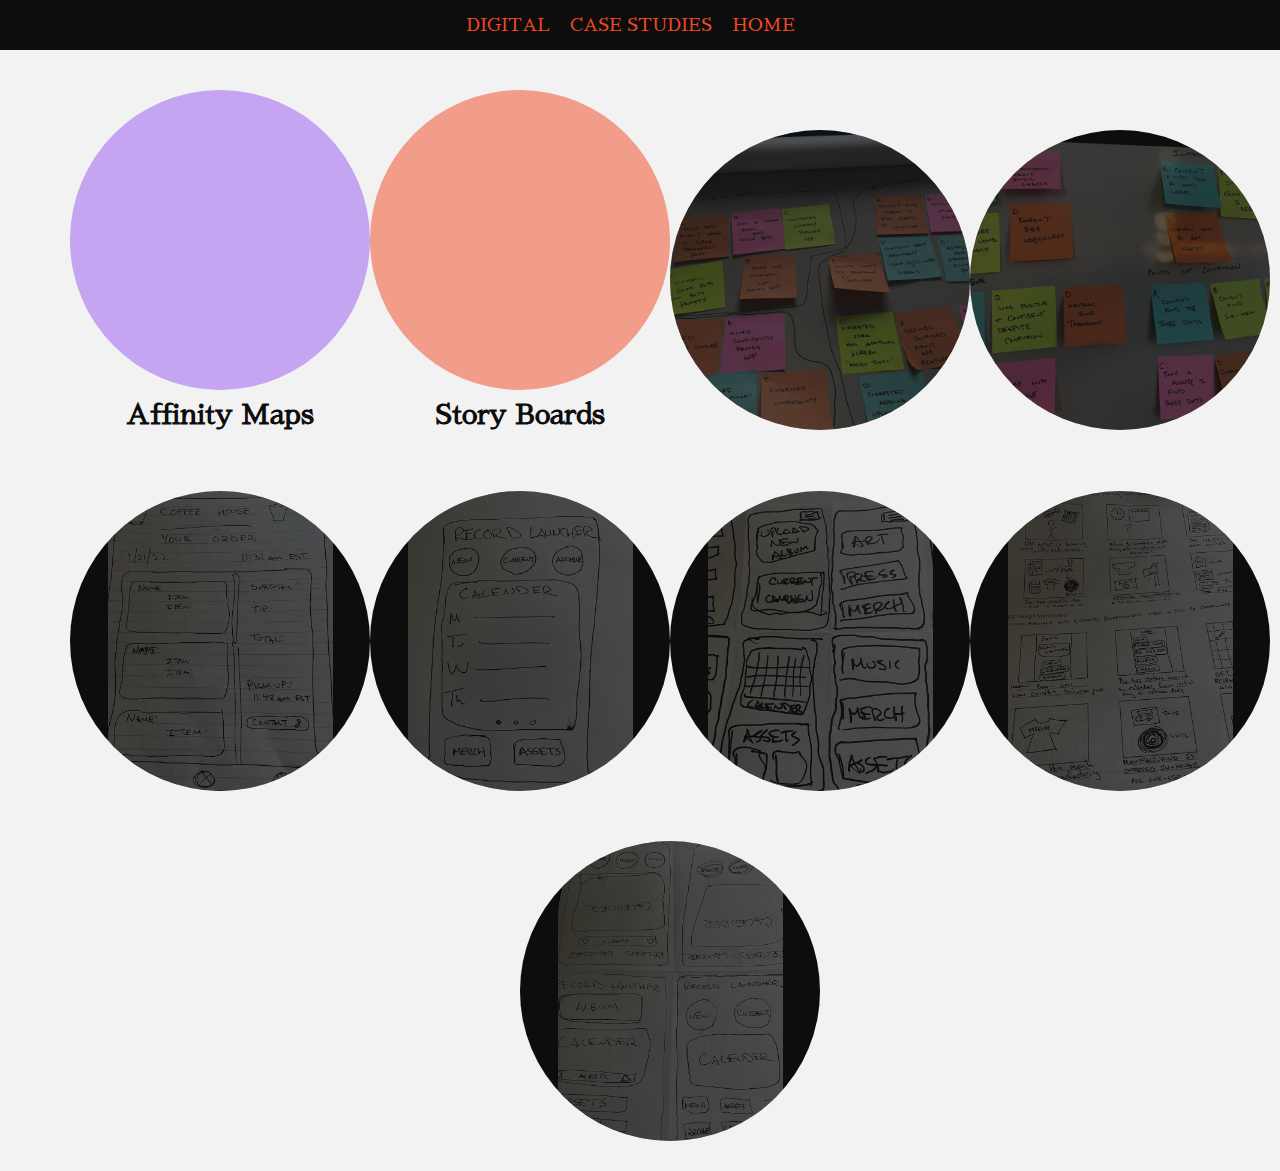
==== analog.html @ 4981e101 "added story board feature card" ====
<!DOCTYPE html>
<html lang="en">
  <head>
    <meta charset="UTF-8" />
    <meta name="viewport" content="width=device-width, initial-scale=1.0" />
    <meta http-equiv="X-UA-Compatible" content="ie=edge" />
    <title>Analog Lo-Fi Sketchbook</title>

    <!--external style links start-->
    <link rel="preconnect" href="https://fonts.googleapis.com">
<link rel="preconnect" href="https://fonts.gstatic.com" crossorigin>
<link href="https://fonts.googleapis.com/css2?family=BIZ+UDGothic:wght@400;700&family=Josefin+Sans:ital,wght@0,100;0,200;0,300;0,400;0,500;0,600;0,700;1,100;1,200;1,300;1,400;1,500;1,600;1,700&family=Lora:ital,wght@1,400;1,500;1,600;1,700&family=Sawarabi+Mincho&family=Varela&display=swap" rel="stylesheet">
    
<link rel="stylesheet" href="https://cdnjs.cloudflare.com/ajax/libs/font-awesome/6.1.1/css/all.min.css" integrity="sha512-KfkfwYDsLkIlwQp6LFnl8zNdLGxu9YAA1QvwINks4PhcElQSvqcyVLLD9aMhXd13uQjoXtEKNosOWaZqXgel0g==" crossorigin="anonymous" referrerpolicy="no-referrer" />
     <!--external style links end-->
    <link rel="stylesheet" href="./assets/css/analog.css" />
  </head>

  <body>

      <!--topbar start-->

  <div class="top">
    <div class="topLeft">
        <a href="https://github.com/EvMad" target="blank" rel="noopener noreferrer"><i class="topIcon fa-brands fa-github"></i></a>
    </div>

    <div class="topCenter">
        <ul class="topList">
            
            
            <li class="topListItem"><a href="digital.html">DIGITAL</a></li>
            <li class="topListItem"><a href="studies.html">CASE STUDIES</a></li>
            <li class="topListItem"><a href="index.html">HOME</a></li>
            
        </ul>
    </div>

    <div class="topRight">
        <a href="" class="topIcon">
            <i class="topIcon fa fa-bars" id="ham"></i>
          </a>
    </div>
</div>

    
</div>

<!--topbar end-->

    <div class="container">
        <div class="row">

            <!--feature start-->
            <div class="feature">
                <a href="" id="purple"></a>
                <div class="featureDesc">
                  <h2 class="featureTitle">Affinity Maps</h2>
                  <p class="featureText"></p>
                </div>
              </div>

              <div class="feature">
                <a href="" id="red"></a>
                <div class="featureDesc">
                  <h2 class="featureTitle">Story Boards</h2>
                  <p class="featureText"></p>
                </div>
              </div>
              <!--feature end-->

                 <!--card start-->
                 <div class="card">
                    <img src="./assets/images/IMG-8946.jpg" alt="Record Launcher Affinity Map">
                </div>
                 <!--card end-->

                  <!--card start-->
                  <div class="card">
                    <img src="./assets/images/IMG-8945.jpg" alt="Gmail Labels Affinity Map">
                </div>
                 <!--card end-->
            
               <!--card start-->
            <div class="card">
                <img src="./assets/images/CH_Home_lofi.jpg" alt="Coffee House sketch">
            </div>
             <!--card end-->
           
             <!--card start-->
            <div class="card">
                <img src="./assets/images/RL_home_lofi.jpg" alt="Record Launcher Sketch">
            </div>
             <!--card end-->
             <!--card start-->
            <div class="card">
                <img src="./assets/images/RL_iterations.jpg" alt="Record Launcher Sketch">
            </div>
             <!--card end-->
             <!--card start-->
            <div class="card">
                <img src="./assets/images/RL_story.jpg" alt="Record Launcher Sketch">
            </div>
             <!--card end-->
             <!--card start-->
            <div class="card">
                <img src="./assets/images/RL_crazy8s.jpg" alt="Record Launcher Sketch">
            </div>
             <!--card end-->
        </div>
    </div>


    <script src="./assets/js/hamburger.js"></script>
  </body>
  </html>
---- assets/css/analog.css ----
* {
    margin: 0;

}

:root {
    --dark: #0D0D0D;
    --green: #0DD97A;
    --blue: #1BCBF2;
    --purple: #9857F2;
    --red: #F24822;
    --pink: #F26B5E;
    --white: #F2F2F2;

}

body {
    
    background-color: var(--white);
}

.top {
    width: 100vw;
    height: 50px;
    color: var(--red);
    background-color: var(--dark);
    position: sticky;
    top: 0;
    display: flex;
    align-items: center;
    font-family: 'Sawarabi Mincho', serif;
    z-index: 999;
}

.topLeft,
.topRight {
    flex: 3;
    display: flex;
    align-items: center;
    justify-content: center;
}

.topCenter {
    flex: 6;
}

.topIcon {
    font-size: 20px;
    margin-right: 10px;
    color: var(--pink);
    cursor: pointer;
}

.topIcon:hover {
    color: var(--red);
}

.topList {
    display: flex;
    justify-content: center;
    margin: 0;
    padding: 0;
    list-style: none;
}


.topListItem {
    margin-right: 20px;
    font-size: 18px;
    font-weight: 300;
    cursor: pointer;
}

.topListItem > a {
    text-decoration: none;
    color: inherit;
}

.topListItem > a:hover {
    color: var(--pink);
}

.container {
    margin: 30px;
}

.row {
    width: 100vw;
    display: flex;
    flex-wrap: wrap;
    justify-content: center;
}

.card {
    
    width: 300px;
    height: 300px;
    background: var(--dark);
    margin-top: 50px;
    border-radius: 50%;
    overflow: hidden;
    display: flex;
    justify-content: center;
}

.card img{
    opacity: 0.3;
    position: relative;
    object-fit: contain;
    vertical-align: top;
    border-radius: 50px;
    transition: 0.6s;
    transition-property: opacity;
}

.card:hover img{
    opacity: 1;
}

.feature {
    font-weight: 400;
    margin-top: 10px;
    display: flex;
    flex-direction: column;
    align-items: center;
    justify-content: center;
}

.feature > a {
    /* max-height: calc(100vh - 50px);
    max-width: 60vw; */
    object-fit: cover;
    height: 300px;
    width: 300px;    
    opacity: 0.5;
    border-radius: 50%;
}

.feature > a:hover {
    opacity: 0.8;
}

#red {
    background-color: var(--red);
}

#purple {
    background-color: var(--purple);
}

#green {
    background-color: var(--green);
}

#blue {
    background-color: var(--blue);
}

.featureDesc {
    display: flex;
    flex-direction: column;
}

.featureTitle {
    text-align: center;
    margin: 10px;
    font-family: 'Sawarabi Mincho', serif;
    font-size: 28px;
    color: var(--dark);
}
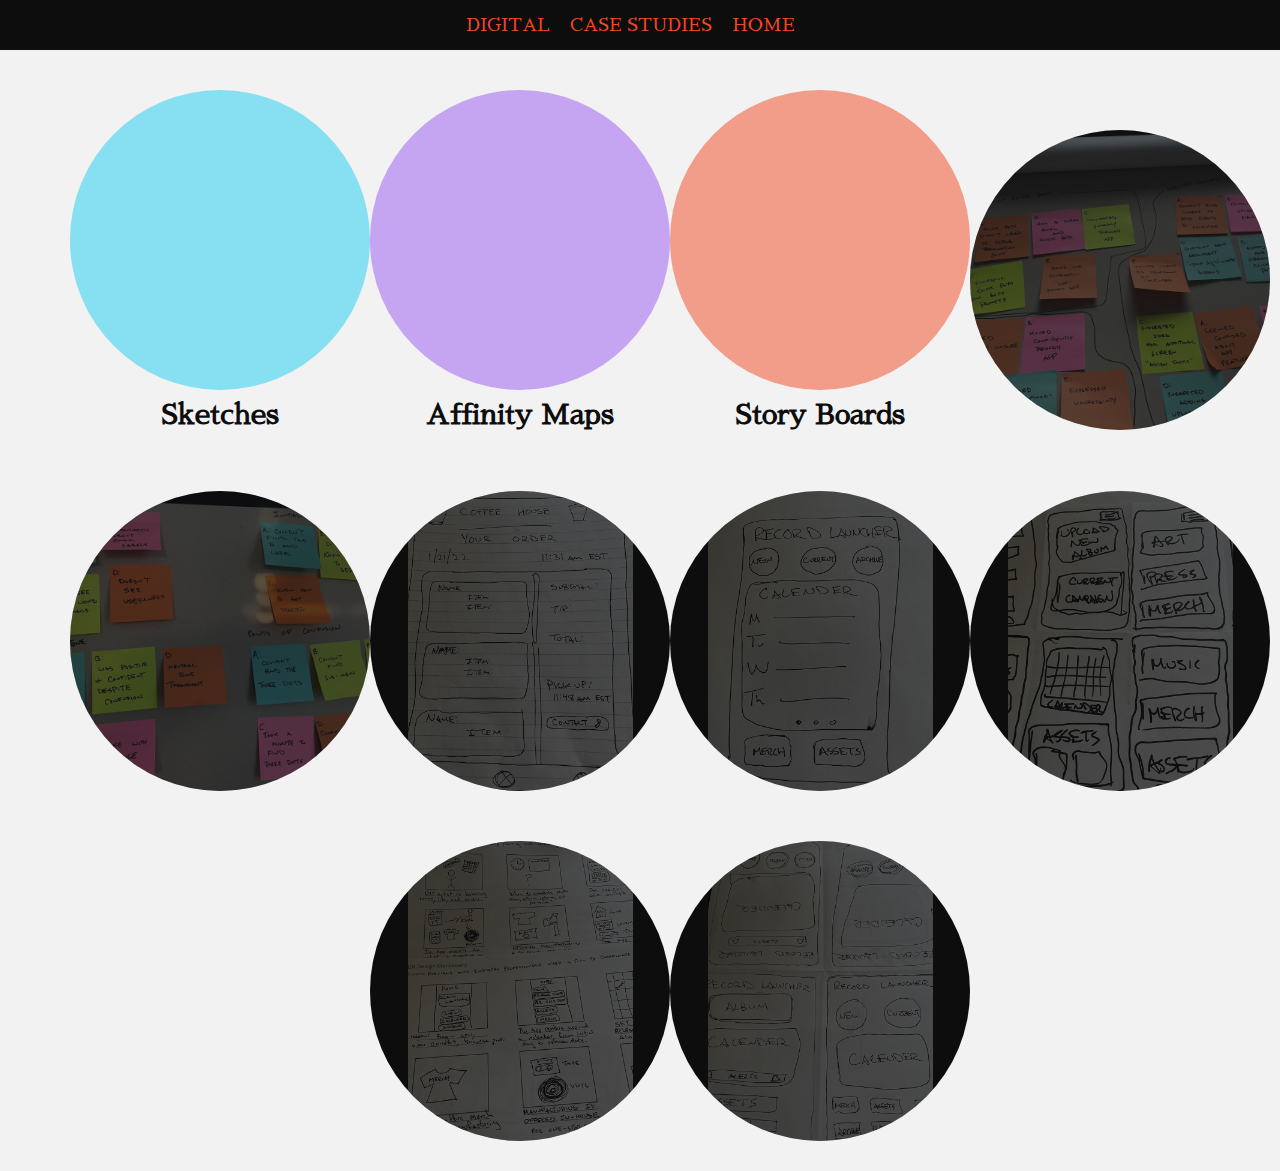
==== commit d891b924: "added feature card for sketches" ====
--- a/analog.html
+++ b/analog.html
@@ -52,6 +52,14 @@
         <div class="row">
 
             <!--feature start-->
+            <div class="feature">
+                <a href="" id="blue"></a>
+                <div class="featureDesc">
+                  <h2 class="featureTitle">Sketches</h2>
+                  <p class="featureText"></p>
+                </div>
+              </div>
+
             <div class="feature">
                 <a href="" id="purple"></a>
                 <div class="featureDesc">
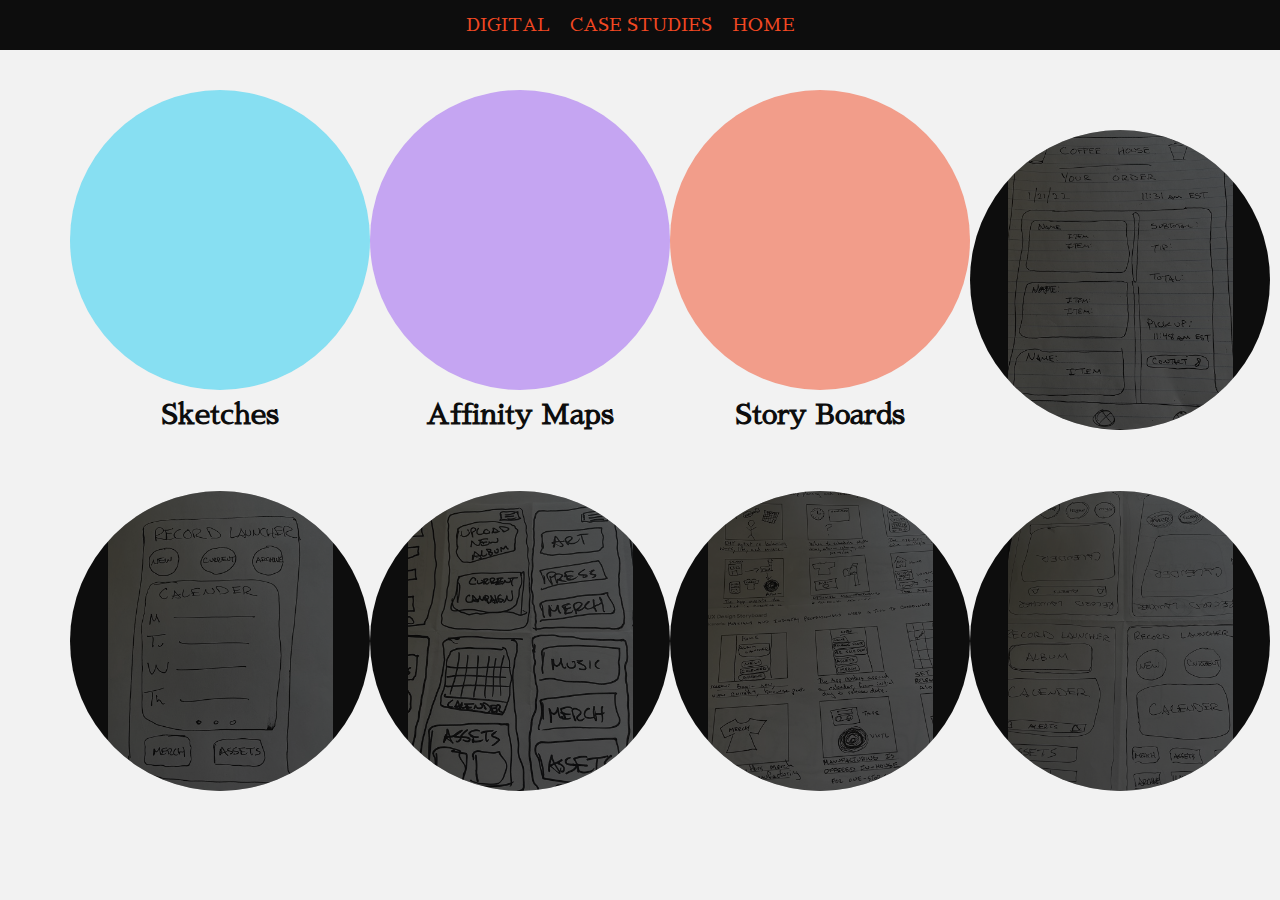
==== commit 0b0ca38a: "added .map class for .map{display: none;}" ====
--- a/analog.html
+++ b/analog.html
@@ -78,13 +78,13 @@
               <!--feature end-->
 
                  <!--card start-->
-                 <div class="card">
+                 <div class="card map">
                     <img src="./assets/images/IMG-8946.jpg" alt="Record Launcher Affinity Map">
                 </div>
                  <!--card end-->
 
                   <!--card start-->
-                  <div class="card">
+                  <div class="card map">
                     <img src="./assets/images/IMG-8945.jpg" alt="Gmail Labels Affinity Map">
                 </div>
                  <!--card end-->
@@ -106,8 +106,8 @@
             </div>
              <!--card end-->
              <!--card start-->
-            <div class="card">
-                <img src="./assets/images/RL_story.jpg" alt="Record Launcher Sketch">
+            <div class="card story">
+                <img src="./assets/images/RL_story.jpg" alt="Record Launcher Story Board">
             </div>
              <!--card end-->
              <!--card start-->
--- a/assets/css/analog.css
+++ b/assets/css/analog.css
@@ -167,4 +167,8 @@
     font-family: 'Sawarabi Mincho', serif;
     font-size: 28px;
     color: var(--dark);
+}
+
+.map {
+    display: none;
 }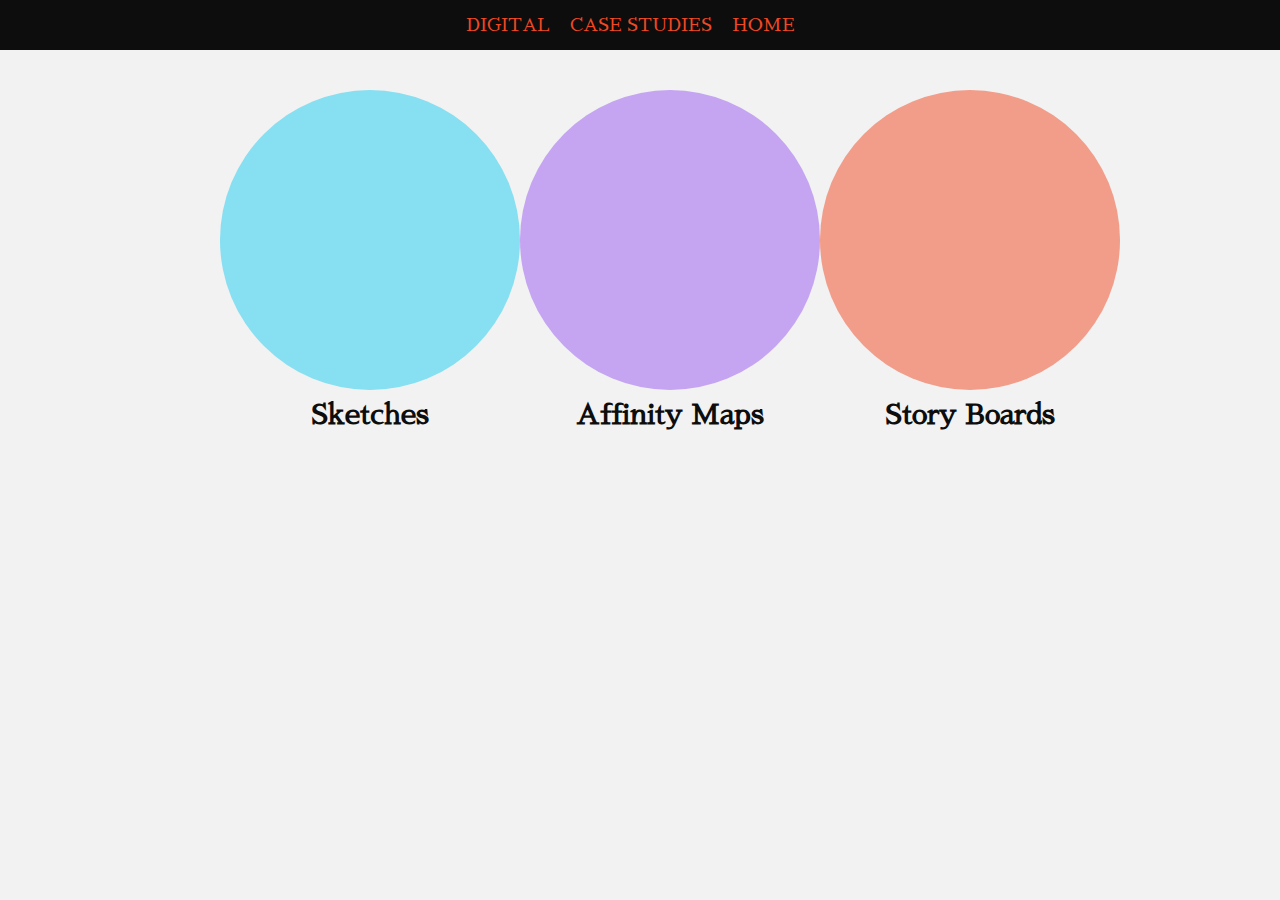
==== commit f5963f1a: ".sketch { display: none; }" ====
--- a/analog.html
+++ b/analog.html
@@ -90,19 +90,24 @@
                  <!--card end-->
             
                <!--card start-->
-            <div class="card">
+            <div class="card sketch">
                 <img src="./assets/images/CH_Home_lofi.jpg" alt="Coffee House sketch">
             </div>
              <!--card end-->
            
              <!--card start-->
-            <div class="card">
+            <div class="card sketch">
                 <img src="./assets/images/RL_home_lofi.jpg" alt="Record Launcher Sketch">
             </div>
              <!--card end-->
              <!--card start-->
-            <div class="card">
+            <div class="card sketch">
                 <img src="./assets/images/RL_iterations.jpg" alt="Record Launcher Sketch">
+            </div>
+             <!--card end-->
+              <!--card start-->
+            <div class="card sketch">
+                <img src="./assets/images/RL_crazy8s.jpg" alt="Record Launcher Sketch">
             </div>
              <!--card end-->
              <!--card start-->
@@ -110,11 +115,7 @@
                 <img src="./assets/images/RL_story.jpg" alt="Record Launcher Story Board">
             </div>
              <!--card end-->
-             <!--card start-->
-            <div class="card">
-                <img src="./assets/images/RL_crazy8s.jpg" alt="Record Launcher Sketch">
-            </div>
-             <!--card end-->
+            
         </div>
     </div>
 
--- a/assets/css/analog.css
+++ b/assets/css/analog.css
@@ -171,4 +171,12 @@
 
 .map {
     display: none;
+}
+
+.story {
+    display: none;
+}
+
+.sketch {
+    display: none;
 }